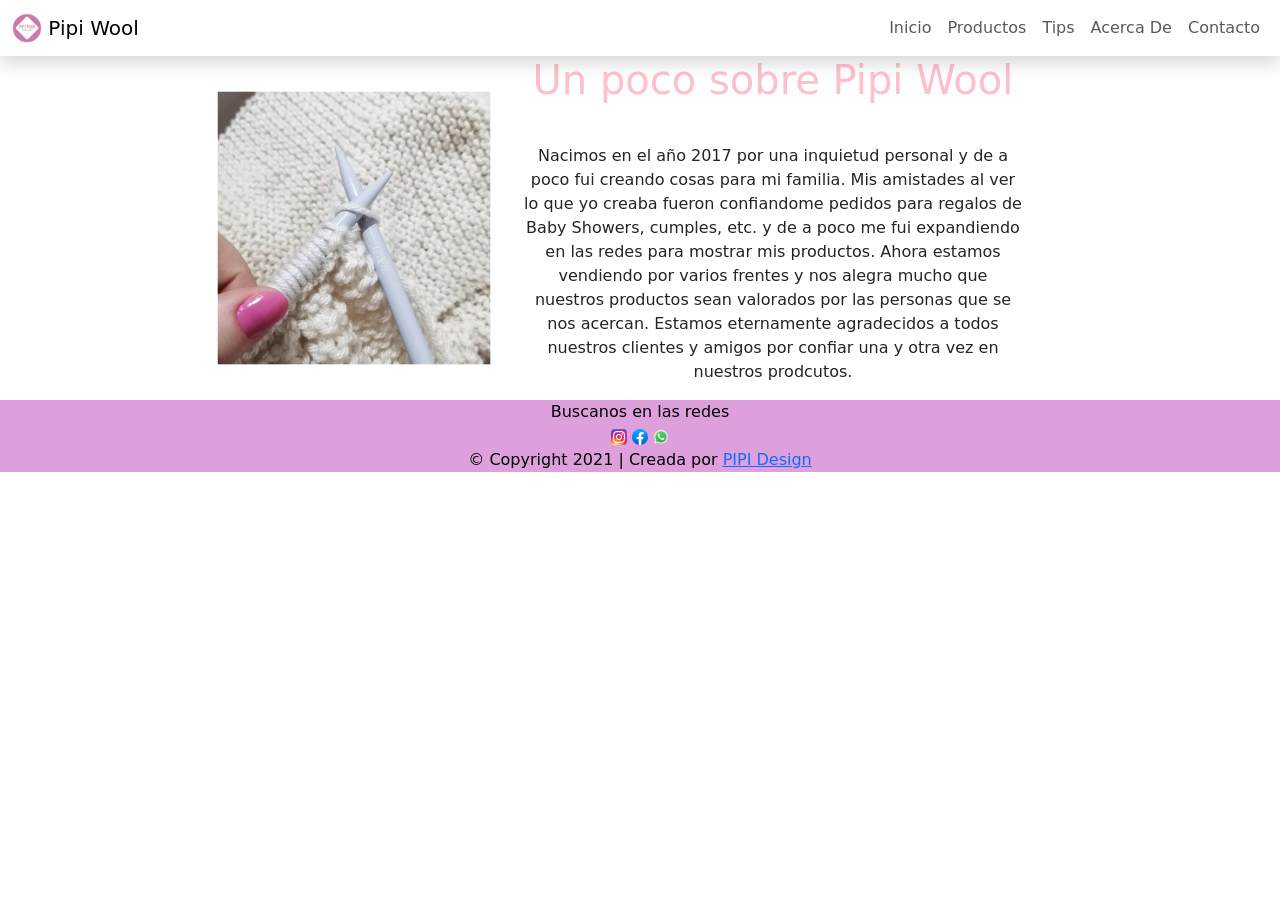
==== pages/acerca.html @ 4b47c168 "Actualizado contacto whatsapp" ====
<!DOCTYPE html>
<html lang="en">
<head>
    <meta charset="UTF-8">
    <meta http-equiv="X-UA-Compatible" content="IE=edge">
    <meta name="viewport" content="width=device-width, initial-scale=1.0">
    <!-- BOOTSTRAP CSS -->
    <link href="https://cdn.jsdelivr.net/npm/bootstrap@5.3.0-alpha1/dist/css/bootstrap.min.css" rel="stylesheet" integrity="sha384-GLhlTQ8iRABdZLl6O3oVMWSktQOp6b7In1Zl3/Jr59b6EGGoI1aFkw7cmDA6j6gD" crossorigin="anonymous">    
    <!-- Page icon -->
    <link rel="shortcut icon" href="../img/logo.png" type="image/svg" />
    <!-- MI CSS -->
    <link rel="stylesheet" href="../css/style.css" />
    <title>Pipi Wool</title>
</head>
<body >
    <nav class="navbar navbar-expand-lg sticky-top shadow ">
        <div class="container-fluid">
            <a class="navbar-brand" href="#">
                <img src="../img/logo.png" width="30" height="30" class="d-inline-block align-top" alt="Pipi Wool">
                Pipi Wool
            </a>
            <button class="navbar-toggler" type="button" data-bs-toggle="collapse" data-bs-target="#navbarNav" aria-controls="navbarNav" aria-expanded="false" aria-label="Toggle navigation">
                <span class="navbar-toggler-icon"></span>
            </button>
            <div class="collapse navbar-collapse " id="navbarNav">
                <ul class="navbar-nav ms-auto">
                    <li class="nav-item rounded-pill">
                        <a class="nav-link" href="../index.html">  Inicio  </a>
                    </li>
                    <li class="nav-item rounded-pill">
                        <a class="nav-link" href="productos.html">Productos</a>
                    </li>
                    <li class="nav-item rounded-pill">
                        <a class="nav-link" href="tips.html">Tips</a>
                    </li>
                    <li class="nav-item rounded-pill">
                        <a class="nav-link" href="acerca.html">Acerca De</a>
                    </li>
                    <li class="nav-item rounded-pill">
                        <a class="nav-link" href="contacto.html">Contacto</a>
                    </li>
                </ul>
            </div>
        </div>
    </nav>

    <!-- seccion principal -->
    <section class="row w-100">
        <div class="row  justify-content-center align-items-center">
            <div class="col-md-3 text-center justify-content-center align-items-center">
                <img src="../img/acerca.jpg" alt="Bienvenidos" class="w-100">
            </div>
            <div class="col-md-5 text-center justify-content-center align-items-center">
                <h1><p>Un poco sobre Pipi Wool</h1><br>Nacimos en el año 2017 por una inquietud personal y de a poco fui creando cosas para mi familia. Mis amistades al ver lo que yo creaba fueron confiandome pedidos para regalos de Baby Showers, cumples, etc. y de a poco me fui expandiendo en las redes para mostrar mis productos. 
                Ahora estamos vendiendo por varios frentes y nos alegra mucho que nuestros productos sean valorados por las personas que se nos acercan. Estamos eternamente agradecidos a todos nuestros clientes y amigos por confiar una y otra vez en nuestros prodcutos.</p>
            </div>
        </div>  
    </section>     
    <!--FOOTER-->
        <footer class="col-md-12 w-100 footer bottom-sticky">
            <div class="footer-sm text-center">
                <div>Buscanos en las redes</div>
                <a href="https://www.instagram.com/pipiwool_uy/" target="blank"><img src="../img/Instagram_icon.png" width="16px" height="16px"></i></a>
                <a href="https://www.facebook.com/profile.php?id=100063614766381" target="blank"><img src="../img/2021_Facebook_icon.svg.png" width="16px" height="16px"></i></a>
                <a href="https://wa.me/+59898344452" target="blank"><img src="../img/what_icon.png" width="16px" height="16px"></i></a>
            </div>
            <div class="footer-bottom text-center">
                &copy; Copyright 2021 <a href="#"></a> | Creada por
                <a href="https://github.com/ggrezzi">PIPI Design</a>
                </div>
            </div>

        </footer>
    
    <!-- BOOTSTRAP JAVASCRIPT FILE -->
    <script src="https://cdn.jsdelivr.net/npm/bootstrap@5.3.0-alpha1/dist/js/bootstrap.bundle.min.js" integrity="sha384-w76AqPfDkMBDXo30jS1Sgez6pr3x5MlQ1ZAGC+nuZB+EYdgRZgiwxhTBTkF7CXvN" crossorigin="anonymous"></script>
</body>
</html>
---- css/style.css ----
@charset "UTF-8";
nav {
  background-color: rgb(255, 255, 255);
}

@media only screen and (min-width: 728px) {
  li:hover {
    font-style: italic;
    font-weight: 600;
  }
  .nav-item:hover {
    box-shadow: 1px 1px 5px #FABCE9;
  }
  .nav-item:active {
    box-shadow: 1px 1px 5px #FABCE9 inset;
  }
  .imagenAcerca {
    height: 300px;
  }
}
@media only screen and (max-width: 727px) {
  li:active {
    background-color: rgb(253, 162, 205);
  }
}
.footer {
  background-color: plum;
  color: black;
}

* {
  margin: 0;
  padding: 0;
  box-sizing: border-box;
}

.inicio {
  padding-top: 50px;
  padding-bottom: 50px;
}

h1 {
  color: pink;
}

.btn-primary {
  background-color: pink;
  border: 0px;
}
.btn-primary:hover {
  background-color: rgb(255, 218, 224);
}

input[type=text], [type=email], textarea {
  width: 100%;
  padding: 12px 20px;
  margin: 0px 20px 12px 0px;
  display: inline-block;
  border: 2px solid #ccc;
  box-sizing: border-box;
}

textarea {
  height: 100px;
  box-sizing: border-box;
  resize: none;
}

input[type=text], [type=email], textarea:focus {
  outline-color: #D77948;
}

/*Formato botón enviar*/

/*# sourceMappingURL=style.css.map */
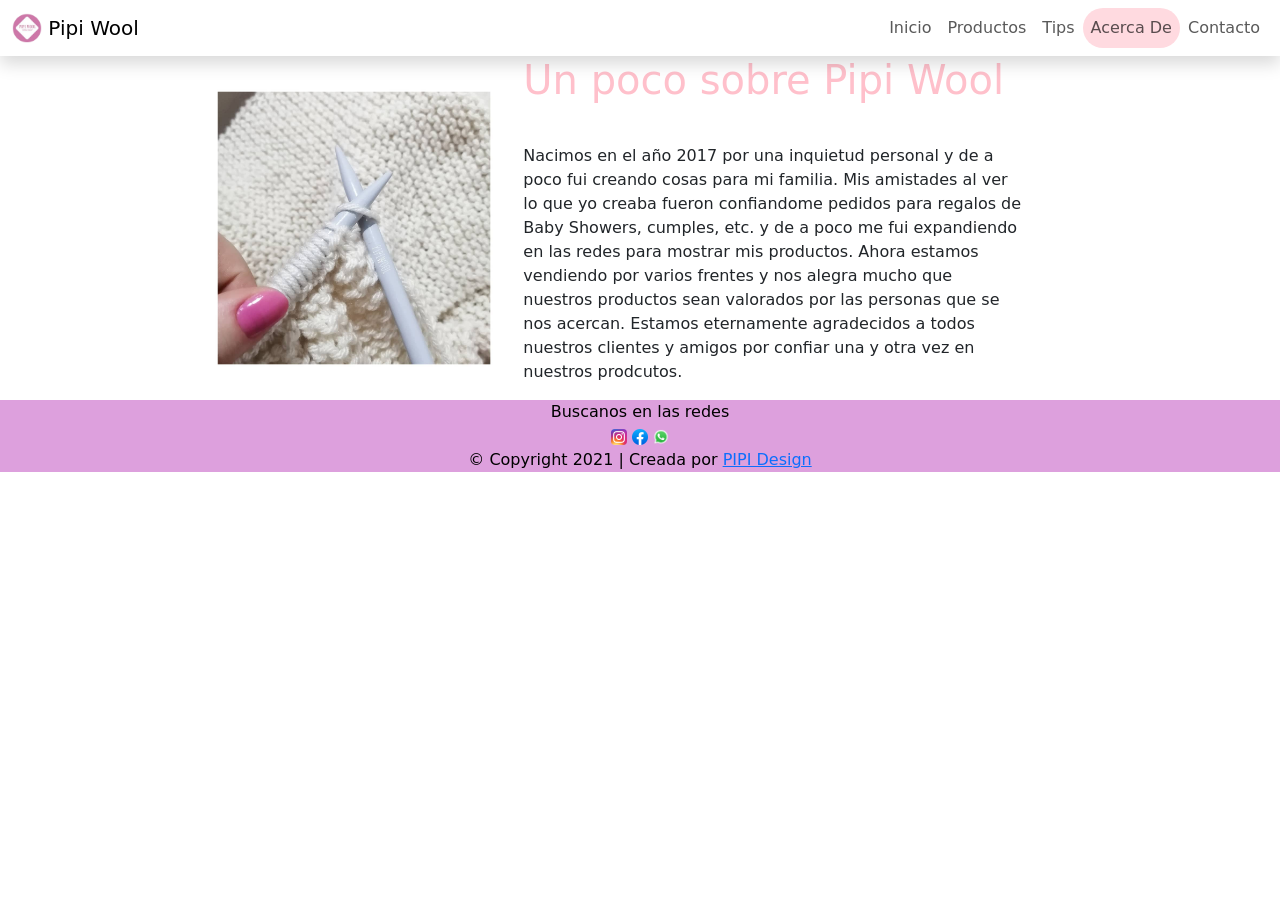
==== commit be1e6390: "NAv Bar Actializado para que quede marcada la pagina activa" ====
--- a/pages/acerca.html
+++ b/pages/acerca.html
@@ -33,7 +33,7 @@
                     <li class="nav-item rounded-pill">
                         <a class="nav-link" href="tips.html">Tips</a>
                     </li>
-                    <li class="nav-item rounded-pill">
+                    <li class="nav-item rounded-pill  active">
                         <a class="nav-link" href="acerca.html">Acerca De</a>
                     </li>
                     <li class="nav-item rounded-pill">
@@ -50,7 +50,7 @@
             <div class="col-md-3 text-center justify-content-center align-items-center">
                 <img src="../img/acerca.jpg" alt="Bienvenidos" class="w-100">
             </div>
-            <div class="col-md-5 text-center justify-content-center align-items-center">
+            <div class="col-md-5  align-items-center ">
                 <h1><p>Un poco sobre Pipi Wool</h1><br>Nacimos en el año 2017 por una inquietud personal y de a poco fui creando cosas para mi familia. Mis amistades al ver lo que yo creaba fueron confiandome pedidos para regalos de Baby Showers, cumples, etc. y de a poco me fui expandiendo en las redes para mostrar mis productos. 
                 Ahora estamos vendiendo por varios frentes y nos alegra mucho que nuestros productos sean valorados por las personas que se nos acercan. Estamos eternamente agradecidos a todos nuestros clientes y amigos por confiar una y otra vez en nuestros prodcutos.</p>
             </div>
--- a/css/style.css
+++ b/css/style.css
@@ -23,6 +23,10 @@
     background-color: rgb(253, 162, 205);
   }
 }
+.active {
+  background-color: rgb(255, 218, 224);
+}
+
 .footer {
   background-color: plum;
   color: black;
@@ -39,7 +43,7 @@
   padding-bottom: 50px;
 }
 
-h1 {
+h1, h3, h5 {
   color: pink;
 }
 
@@ -70,6 +74,10 @@
   outline-color: #D77948;
 }
 
+.formulario {
+  padding: 20px;
+}
+
 /*Formato botón enviar*/
 
 /*# sourceMappingURL=style.css.map */
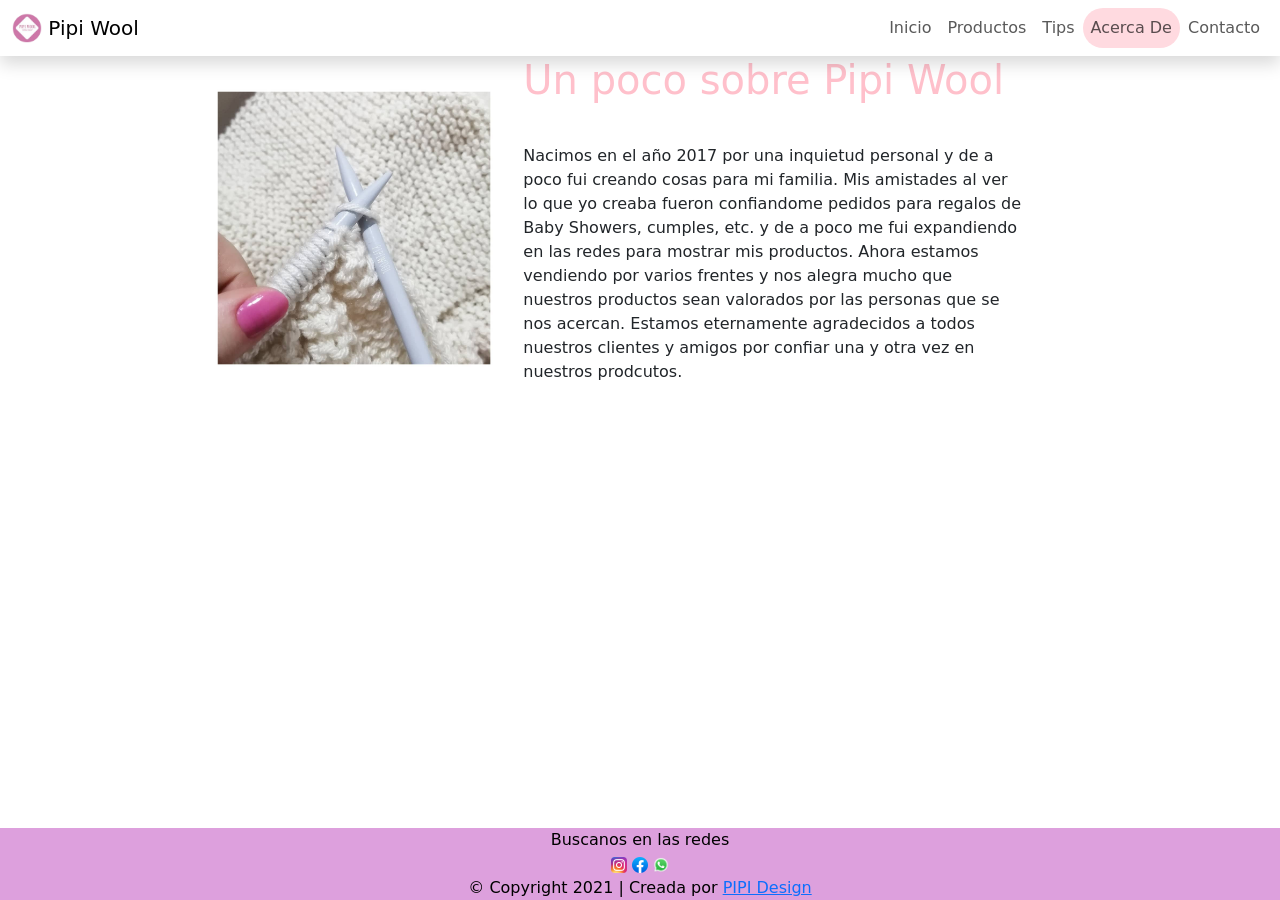
==== commit 19ca5b2b: "Update para footer always visible" ====
--- a/pages/acerca.html
+++ b/pages/acerca.html
@@ -10,7 +10,9 @@
     <link rel="shortcut icon" href="../img/logo.png" type="image/svg" />
     <!-- MI CSS -->
     <link rel="stylesheet" href="../css/style.css" />
-    <title>Pipi Wool</title>
+    <title>Pipi Wool - Acerca de</title>
+    <meta name="description" content="En esta pagina encontraras Amigurumis, gorros, bufandas, vinchas, etc. Todo para regalar o regalarse en crochet.">
+    <meta name="keywords" cotent="AMIGURUMI, AMIGURUMIS, PIP WOOL, CROCHET, REGALOS, GIFTS, GORROS, VINCHAS, BUFANDAS, SOUVENIRS, ARTICULOS PARA BEBES, PORTA CHUPETES, MORDILLO " >
 </head>
 <body >
     <nav class="navbar navbar-expand-lg sticky-top shadow ">
@@ -57,7 +59,7 @@
         </div>  
     </section>     
     <!--FOOTER-->
-        <footer class="col-md-12 w-100 footer bottom-sticky">
+        <footer class="col-md-12 w-100 footer fixed-bottom">
             <div class="footer-sm text-center">
                 <div>Buscanos en las redes</div>
                 <a href="https://www.instagram.com/pipiwool_uy/" target="blank"><img src="../img/Instagram_icon.png" width="16px" height="16px"></i></a>
--- a/css/style.css
+++ b/css/style.css
@@ -1,4 +1,3 @@
-@charset "UTF-8";
 nav {
   background-color: rgb(255, 255, 255);
 }
@@ -25,6 +24,31 @@
 }
 .active {
   background-color: rgb(255, 218, 224);
+}
+
+.rounded-pill {
+  color: rgb(255, 218, 224);
+  cursor: pointer;
+  position: relative;
+  overflow: hidden;
+  transition: all 0.5s;
+}
+
+.rounded-pill:before {
+  content: "";
+  position: absolute;
+  top: 0;
+  left: 0;
+  height: 0%;
+  width: 100%;
+  background-color: rgb(255, 218, 224);
+  z-index: -1;
+  border-radius: 0 0 50% 50%;
+  transition: all 0.5s;
+}
+
+.rounded-pill:hover:before {
+  height: 190%;
 }
 
 .footer {
@@ -78,6 +102,58 @@
   padding: 20px;
 }
 
-/*Formato botón enviar*/
+@keyframes Van {
+  0% {
+    left: 0px;
+    top: 0px;
+  }
+  100% {
+    left: 45vw;
+    top: 0px;
+  }
+}
+@keyframes textoVan {
+  0% {
+    opacity: 0;
+  }
+  90% {
+    opacity: 0;
+  }
+  100% {
+    opacity: 1;
+  }
+}
+/* The element to apply the animation to */
+#containerAnimacion .van {
+  position: relative;
+  animation-name: Van;
+  animation-duration: 5s;
+  animation-play-state: p;
+  animation-iteration-count: 1;
+  animation-fill-mode: forwards;
+}
+
+#containerAnimacion .textoVan {
+  position: relative;
+  animation-name: textoVan;
+  animation-duration: 3s;
+  animation-play-state: running;
+  animation-fill-mode: forwards;
+  animation-iteration-count: 1;
+}
+
+.textoVan {
+  opacity: 0;
+  display: flex;
+  text-align: right;
+}
+
+legend {
+  font-size: 1.25rem;
+}
+
+.cards {
+  margin-bottom: 50px;
+}
 
 /*# sourceMappingURL=style.css.map */
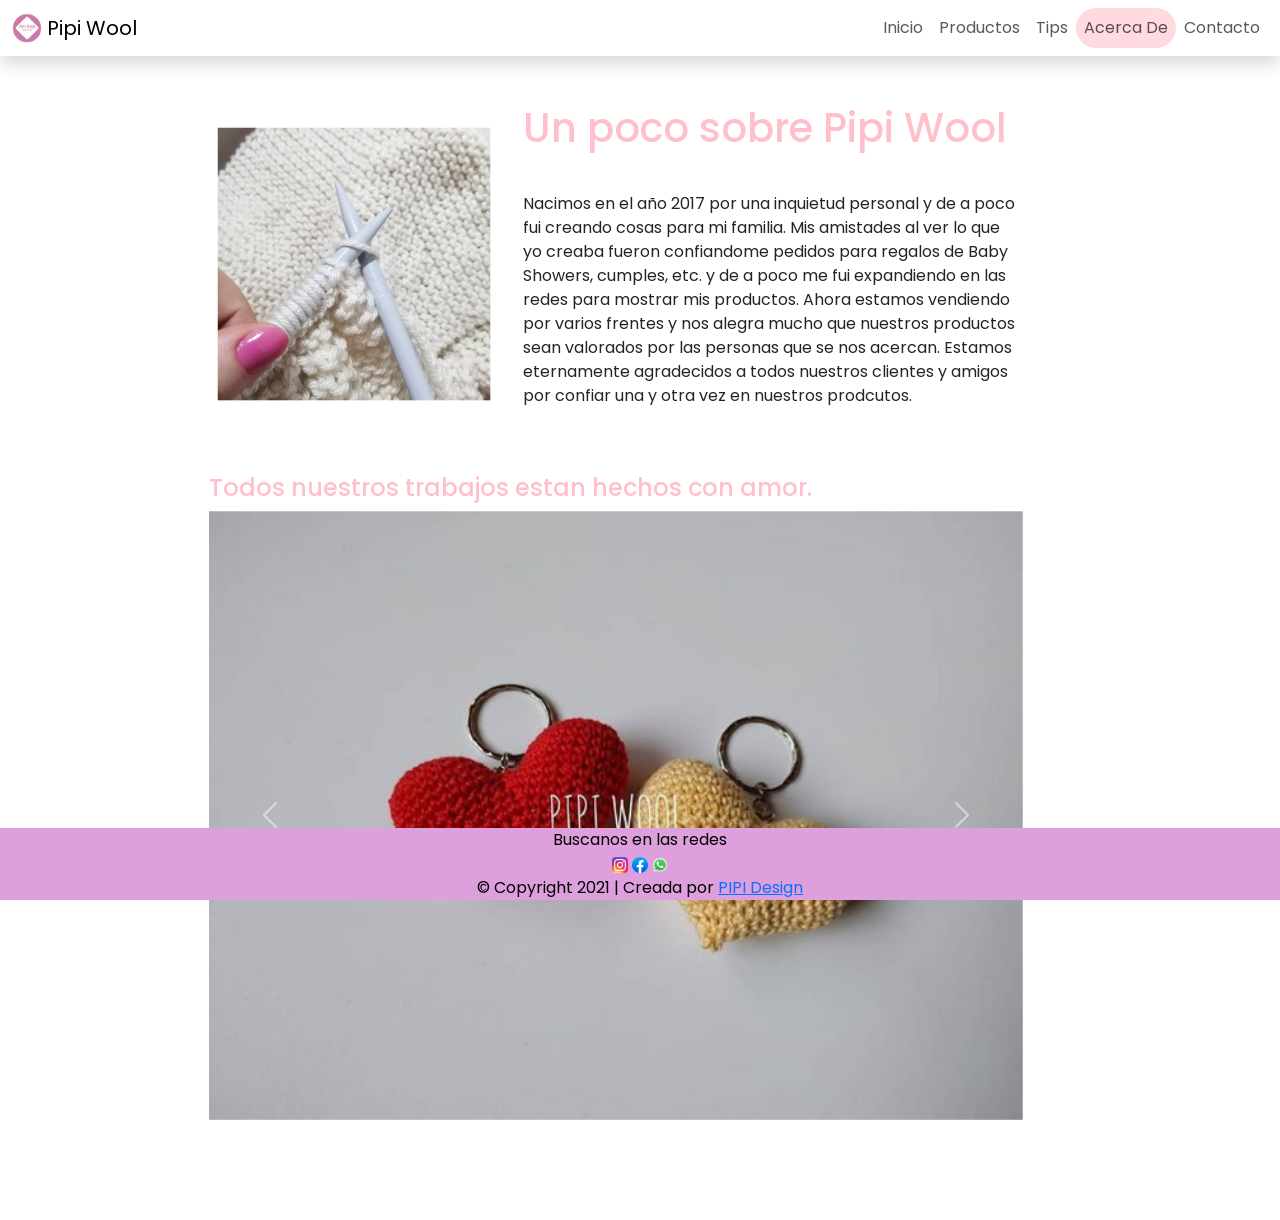
==== commit 9cea8f56: "Agregado nuevo carusel de imagenes  y cambio de descripcion de cada web" ====
--- a/pages/acerca.html
+++ b/pages/acerca.html
@@ -4,6 +4,10 @@
     <meta charset="UTF-8">
     <meta http-equiv="X-UA-Compatible" content="IE=edge">
     <meta name="viewport" content="width=device-width, initial-scale=1.0">
+    <!-- FUENTE -->
+    <link rel="preconnect" href="https://fonts.googleapis.com">
+    <link rel="preconnect" href="https://fonts.gstatic.com" crossorigin>
+    <link href="https://fonts.googleapis.com/css2?family=Poppins&display=swap" rel="stylesheet">
     <!-- BOOTSTRAP CSS -->
     <link href="https://cdn.jsdelivr.net/npm/bootstrap@5.3.0-alpha1/dist/css/bootstrap.min.css" rel="stylesheet" integrity="sha384-GLhlTQ8iRABdZLl6O3oVMWSktQOp6b7In1Zl3/Jr59b6EGGoI1aFkw7cmDA6j6gD" crossorigin="anonymous">    
     <!-- Page icon -->
@@ -11,7 +15,7 @@
     <!-- MI CSS -->
     <link rel="stylesheet" href="../css/style.css" />
     <title>Pipi Wool - Acerca de</title>
-    <meta name="description" content="En esta pagina encontraras Amigurumis, gorros, bufandas, vinchas, etc. Todo para regalar o regalarse en crochet.">
+    <meta name="description" content="Acerca de Pipi Wool. Descripcion de nuestros comienzos y carusel con varias imagenes de nuestros productos">
     <meta name="keywords" cotent="AMIGURUMI, AMIGURUMIS, PIP WOOL, CROCHET, REGALOS, GIFTS, GORROS, VINCHAS, BUFANDAS, SOUVENIRS, ARTICULOS PARA BEBES, PORTA CHUPETES, MORDILLO " >
 </head>
 <body >
@@ -47,7 +51,7 @@
     </nav>
 
     <!-- seccion principal -->
-    <section class="row w-100">
+    <section class="row w-100 pt-5">
         <div class="row  justify-content-center align-items-center">
             <div class="col-md-3 text-center justify-content-center align-items-center">
                 <img src="../img/acerca.jpg" alt="Bienvenidos" class="w-100">
@@ -57,7 +61,48 @@
                 Ahora estamos vendiendo por varios frentes y nos alegra mucho que nuestros productos sean valorados por las personas que se nos acercan. Estamos eternamente agradecidos a todos nuestros clientes y amigos por confiar una y otra vez en nuestros prodcutos.</p>
             </div>
         </div>  
-    </section>     
+    </section>   
+    
+    <section class="row w-100 caruselTrabajos">
+        <div class="row  justify-content-center align-items-center">
+            <div class="col-md-8 align-items-center ">
+                <h4>Todos nuestros trabajos estan hechos con amor.</h4>
+                <div id="carouselTrabajos" class="carousel slide">
+                    <div class="carousel-inner">
+                      <div class="carousel-item active">
+                        <img src="../img/trabajos1.jpg" class="d-block w-100" alt="...">
+                      </div>
+                      <div class="carousel-item">
+                        <img src="../img/trabajos2.jpg" class="d-block w-100" alt="...">
+                      </div>
+                      <div class="carousel-item">
+                        <img src="../img/trabajos3.jpg" class="d-block w-100" alt="...">
+                      </div>
+                      <div class="carousel-item">
+                        <img src="../img/trabajos4.jpg" class="d-block w-100" alt="...">
+                      </div>
+                      <div class="carousel-item">
+                        <img src="../img/trabajos5.jpg" class="d-block w-100" alt="...">
+                      </div>
+                      <div class="carousel-item">
+                        <img src="../img/trabajos6.jpg" class="d-block w-100" alt="...">
+                      </div>
+                      <div class="carousel-item">
+                        <img src="../img/trabajos7.jpg" class="d-block w-100" alt="...">
+                      </div>
+                    </div>
+                    <button class="carousel-control-prev" type="button" data-bs-target="#carouselTrabajos" data-bs-slide="prev">
+                      <span class="carousel-control-prev-icon" aria-hidden="true"></span>
+                      <span class="visually-hidden">Previous</span>
+                    </button>
+                    <button class="carousel-control-next" type="button" data-bs-target="#carouselTrabajos" data-bs-slide="next">
+                      <span class="carousel-control-next-icon" aria-hidden="true"></span>
+                      <span class="visually-hidden">Next</span>
+                    </button>
+                </div>
+            </div>
+        </div>  
+    </section>  
     <!--FOOTER-->
         <footer class="col-md-12 w-100 footer fixed-bottom">
             <div class="footer-sm text-center">
--- a/css/style.css
+++ b/css/style.css
@@ -60,6 +60,7 @@
   margin: 0;
   padding: 0;
   box-sizing: border-box;
+  font-family: "Poppins", sans-serif;
 }
 
 .inicio {
@@ -67,7 +68,7 @@
   padding-bottom: 50px;
 }
 
-h1, h3, h5 {
+h1, h3, h5, h4, h6 {
   color: pink;
 }
 
@@ -156,4 +157,9 @@
   margin-bottom: 50px;
 }
 
+.caruselTrabajos {
+  padding-top: 50px;
+  margin-bottom: 100px;
+}
+
 /*# sourceMappingURL=style.css.map */
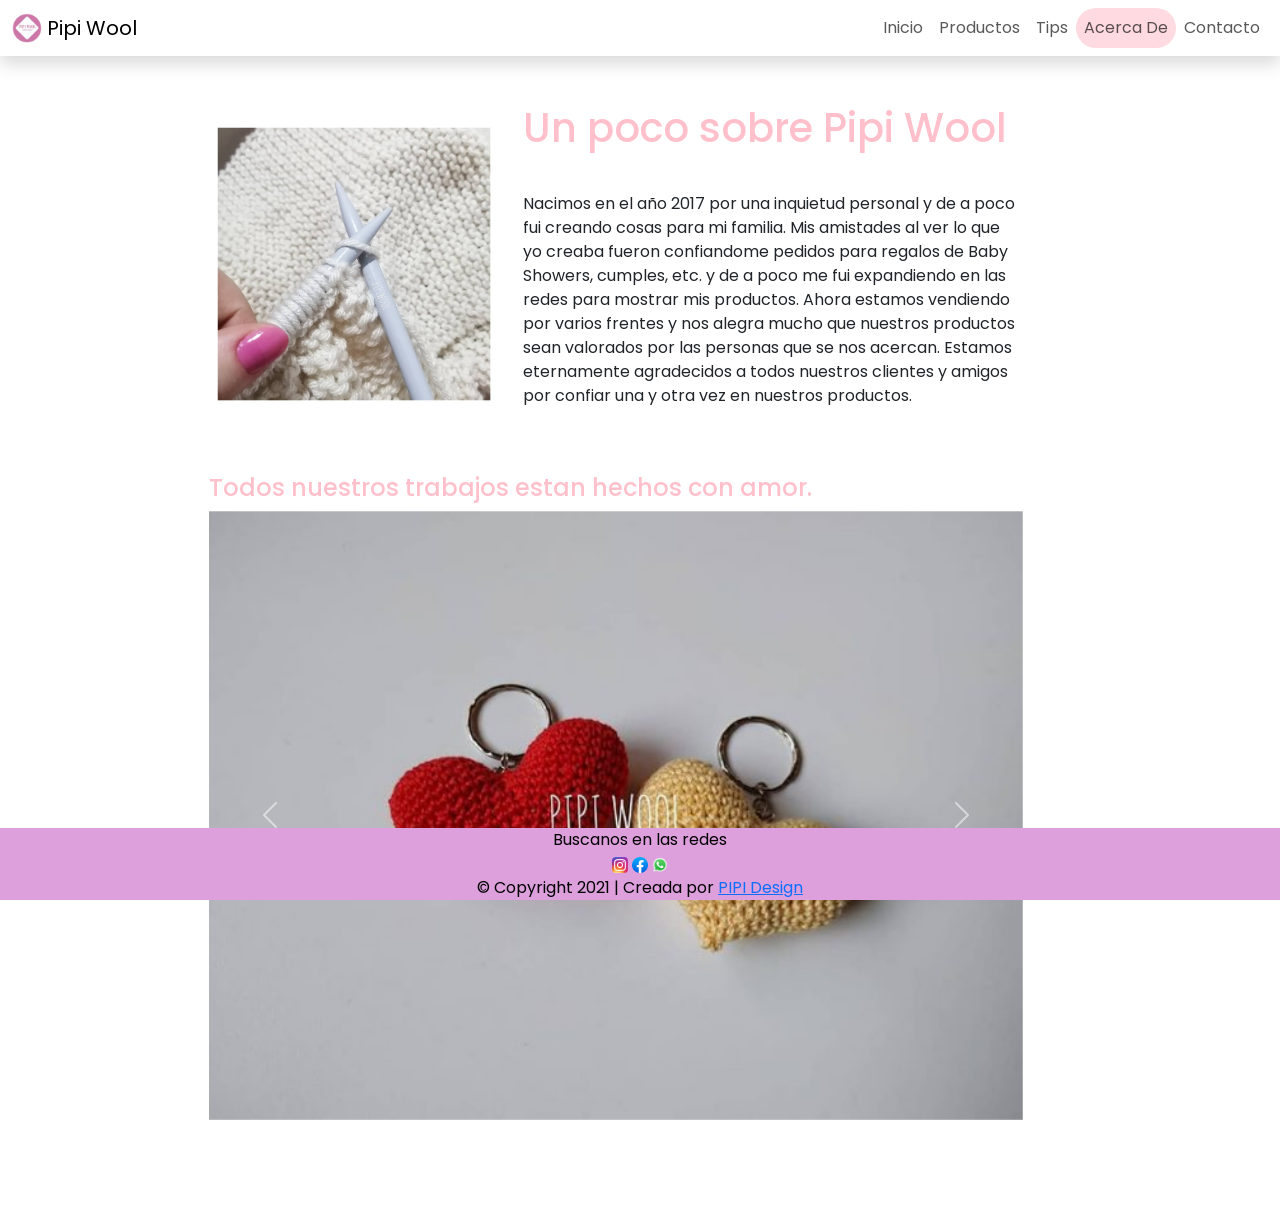
==== commit 950cedb9: "correcciones finales Agregado texto de ALT a todas las imagenes Corregidos links rotos en pie de pag" ====
--- a/pages/acerca.html
+++ b/pages/acerca.html
@@ -21,7 +21,7 @@
 <body >
     <nav class="navbar navbar-expand-lg sticky-top shadow ">
         <div class="container-fluid">
-            <a class="navbar-brand" href="#">
+            <a class="navbar-brand" href="../index.html">
                 <img src="../img/logo.png" width="30" height="30" class="d-inline-block align-top" alt="Pipi Wool">
                 Pipi Wool
             </a>
@@ -58,7 +58,7 @@
             </div>
             <div class="col-md-5  align-items-center ">
                 <h1><p>Un poco sobre Pipi Wool</h1><br>Nacimos en el año 2017 por una inquietud personal y de a poco fui creando cosas para mi familia. Mis amistades al ver lo que yo creaba fueron confiandome pedidos para regalos de Baby Showers, cumples, etc. y de a poco me fui expandiendo en las redes para mostrar mis productos. 
-                Ahora estamos vendiendo por varios frentes y nos alegra mucho que nuestros productos sean valorados por las personas que se nos acercan. Estamos eternamente agradecidos a todos nuestros clientes y amigos por confiar una y otra vez en nuestros prodcutos.</p>
+                Ahora estamos vendiendo por varios frentes y nos alegra mucho que nuestros productos sean valorados por las personas que se nos acercan. Estamos eternamente agradecidos a todos nuestros clientes y amigos por confiar una y otra vez en nuestros productos.</p>
             </div>
         </div>  
     </section>   
@@ -70,25 +70,25 @@
                 <div id="carouselTrabajos" class="carousel slide">
                     <div class="carousel-inner">
                       <div class="carousel-item active">
-                        <img src="../img/trabajos1.jpg" class="d-block w-100" alt="...">
+                        <img src="../img/trabajos1.jpg" class="d-block w-100" alt="Llavero Corazones">
                       </div>
                       <div class="carousel-item">
-                        <img src="../img/trabajos2.jpg" class="d-block w-100" alt="...">
+                        <img src="../img/trabajos2.jpg" class="d-block w-100" alt="Llavero Dona">
                       </div>
                       <div class="carousel-item">
-                        <img src="../img/trabajos3.jpg" class="d-block w-100" alt="...">
+                        <img src="../img/trabajos3.jpg" class="d-block w-100" alt="Llavero PIzza c/Pepperoni">
                       </div>
                       <div class="carousel-item">
-                        <img src="../img/trabajos4.jpg" class="d-block w-100" alt="...">
+                        <img src="../img/trabajos4.jpg" class="d-block w-100" alt="Llaveros Snitch">
                       </div>
                       <div class="carousel-item">
-                        <img src="../img/trabajos5.jpg" class="d-block w-100" alt="...">
+                        <img src="../img/trabajos5.jpg" class="d-block w-100" alt="Llavero Tiburon">
                       </div>
                       <div class="carousel-item">
-                        <img src="../img/trabajos6.jpg" class="d-block w-100" alt="...">
+                        <img src="../img/trabajos6.jpg" class="d-block w-100" alt="Llavero Avion">
                       </div>
                       <div class="carousel-item">
-                        <img src="../img/trabajos7.jpg" class="d-block w-100" alt="...">
+                        <img src="../img/trabajos7.jpg" class="d-block w-100" alt="Llavero Camara de Fotos">
                       </div>
                     </div>
                     <button class="carousel-control-prev" type="button" data-bs-target="#carouselTrabajos" data-bs-slide="prev">
@@ -112,8 +112,8 @@
                 <a href="https://wa.me/+59898344452" target="blank"><img src="../img/what_icon.png" width="16px" height="16px"></i></a>
             </div>
             <div class="footer-bottom text-center">
-                &copy; Copyright 2021 <a href="#"></a> | Creada por
-                <a href="https://github.com/ggrezzi">PIPI Design</a>
+                &copy; Copyright 2021 | Creada por
+                <a href="https://github.com/ggrezzi" target="_blank">PIPI Design</a>
                 </div>
             </div>
 
--- a/css/style.css
+++ b/css/style.css
@@ -1,3 +1,4 @@
+/* importacion info CSS de la NAvBar y del Footer*/ /* Agregado color de fondo rosado en la barra de navegacion*/
 nav {
   background-color: rgb(255, 255, 255);
 }
@@ -7,6 +8,7 @@
     font-style: italic;
     font-weight: 600;
   }
+  /* efecto boton*/
   .nav-item:hover {
     box-shadow: 1px 1px 5px #FABCE9;
   }
@@ -22,10 +24,12 @@
     background-color: rgb(253, 162, 205);
   }
 }
+/*Color del boton por defecto cuando la pagina es la activa*/
 .active {
   background-color: rgb(255, 218, 224);
 }
 
+/*Formato pastillas de la barra de navegacion*/
 .rounded-pill {
   color: rgb(255, 218, 224);
   cursor: pointer;
@@ -34,6 +38,7 @@
   transition: all 0.5s;
 }
 
+/*Efecto llenado rosado cuando se mueve el mouse sobre el boton*/
 .rounded-pill:before {
   content: "";
   position: absolute;
@@ -51,11 +56,13 @@
   height: 190%;
 }
 
+/*Agregado color de la marca al fondo del footer*/
 .footer {
   background-color: plum;
   color: black;
 }
 
+/*Seteo que aplica a todas las webs*/
 * {
   margin: 0;
   padding: 0;
@@ -63,15 +70,18 @@
   font-family: "Poppins", sans-serif;
 }
 
+/*Margen para que la web no quede oculta en la navbar o en el footer*/
 .inicio {
   padding-top: 50px;
   padding-bottom: 50px;
 }
 
-h1, h3, h5, h4, h6 {
+/* color elegido por la marca para los titulos*/
+h1, h2, h3, h5, h4, h6 {
   color: pink;
 }
 
+/*cambio de los valores de btn_primary para usar los de la marca*/
 .btn-primary {
   background-color: pink;
   border: 0px;
@@ -80,6 +90,7 @@
   background-color: rgb(255, 218, 224);
 }
 
+/*formato formularios*/
 input[type=text], [type=email], textarea {
   width: 100%;
   padding: 12px 20px;
@@ -103,6 +114,7 @@
   padding: 20px;
 }
 
+/*animacion Van y texto*/
 @keyframes Van {
   0% {
     left: 0px;
@@ -124,7 +136,7 @@
     opacity: 1;
   }
 }
-/* The element to apply the animation to */
+/* Elemento al que se le aplica la animacion*/
 #containerAnimacion .van {
   position: relative;
   animation-name: Van;
@@ -149,10 +161,12 @@
   text-align: right;
 }
 
+/* formato para mensajes debajo de mapa y formulario*/
 legend {
   font-size: 1.25rem;
 }
 
+/* Margenes usdos en varias paginas para que no queden ocultos o pegados a la barra de nav o al pie de pagina*/
 .cards {
   margin-bottom: 50px;
 }
@@ -162,4 +176,8 @@
   margin-bottom: 100px;
 }
 
+.contacto {
+  padding-top: 30px;
+}
+
 /*# sourceMappingURL=style.css.map */
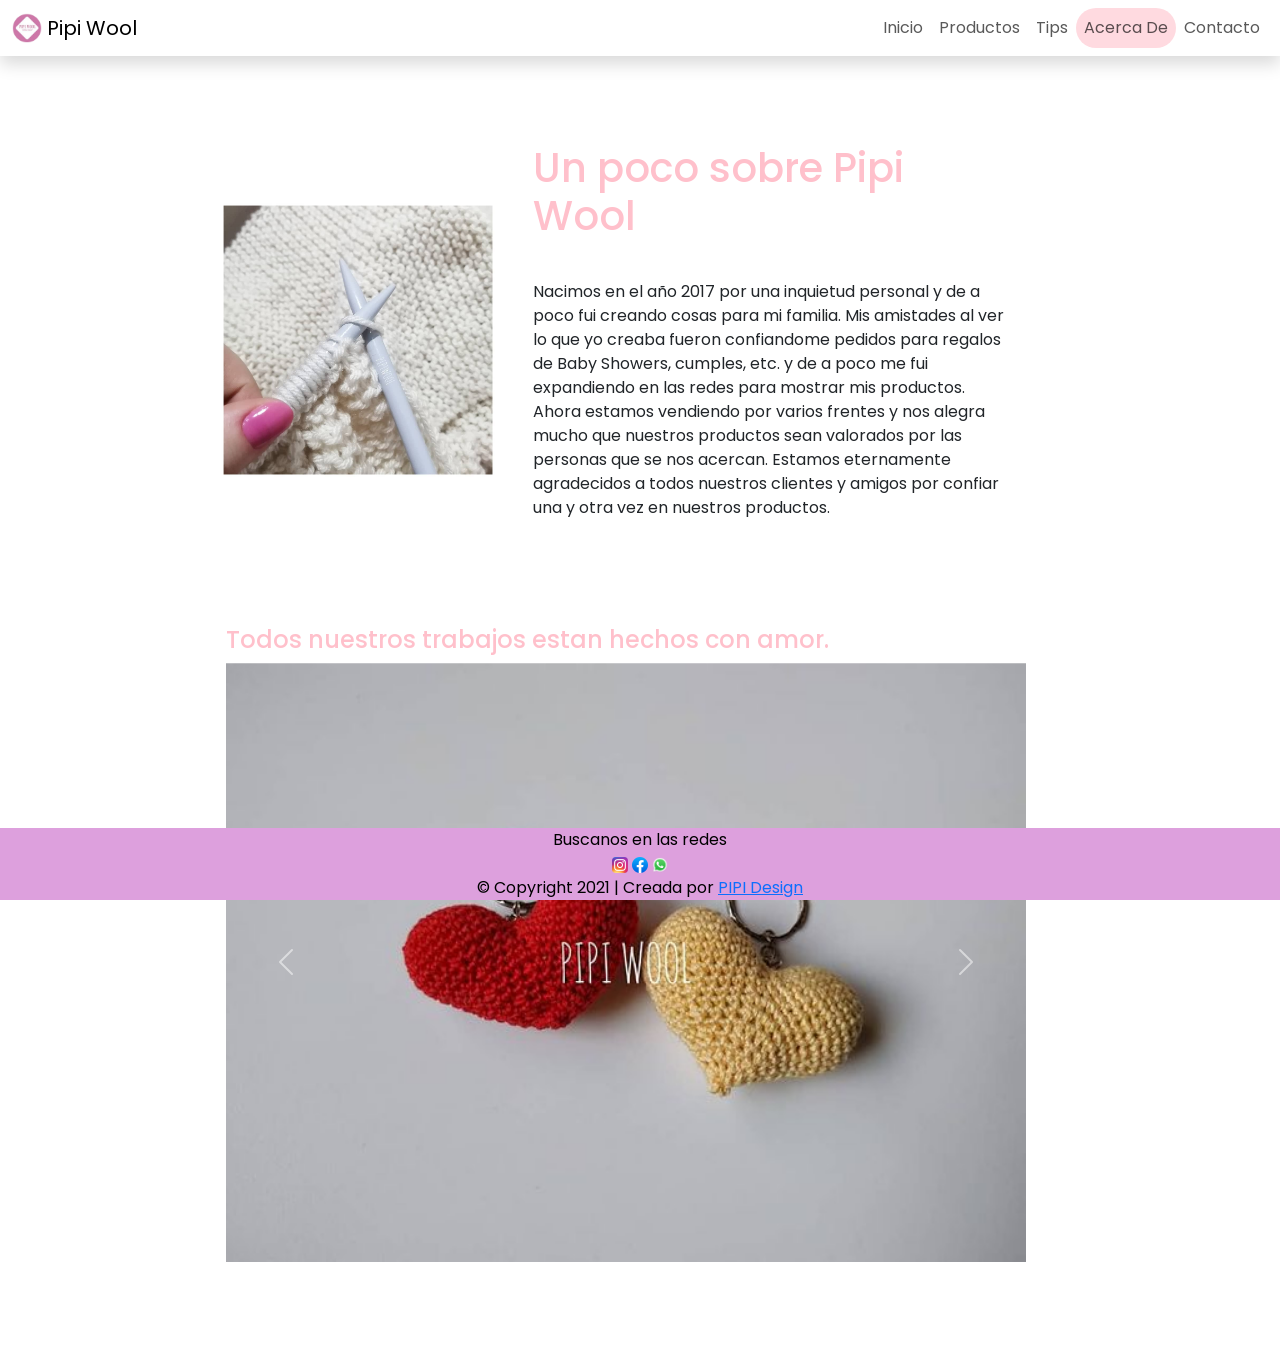
==== commit 3eb1d433: "Ultimos detalles Agregado padding en la pagina "Acerca de" para que no quede mal en mobil.  Agregado" ====
--- a/pages/acerca.html
+++ b/pages/acerca.html
@@ -52,11 +52,11 @@
 
     <!-- seccion principal -->
     <section class="row w-100 pt-5">
-        <div class="row  justify-content-center align-items-center">
+        <div class="row  justify-content-center align-items-center acerca">
             <div class="col-md-3 text-center justify-content-center align-items-center">
                 <img src="../img/acerca.jpg" alt="Bienvenidos" class="w-100">
             </div>
-            <div class="col-md-5  align-items-center ">
+            <div class="col-md-5  align-items-center acerca">
                 <h1><p>Un poco sobre Pipi Wool</h1><br>Nacimos en el año 2017 por una inquietud personal y de a poco fui creando cosas para mi familia. Mis amistades al ver lo que yo creaba fueron confiandome pedidos para regalos de Baby Showers, cumples, etc. y de a poco me fui expandiendo en las redes para mostrar mis productos. 
                 Ahora estamos vendiendo por varios frentes y nos alegra mucho que nuestros productos sean valorados por las personas que se nos acercan. Estamos eternamente agradecidos a todos nuestros clientes y amigos por confiar una y otra vez en nuestros productos.</p>
             </div>
@@ -107,9 +107,9 @@
         <footer class="col-md-12 w-100 footer fixed-bottom">
             <div class="footer-sm text-center">
                 <div>Buscanos en las redes</div>
-                <a href="https://www.instagram.com/pipiwool_uy/" target="blank"><img src="../img/Instagram_icon.png" width="16px" height="16px"></i></a>
-                <a href="https://www.facebook.com/profile.php?id=100063614766381" target="blank"><img src="../img/2021_Facebook_icon.svg.png" width="16px" height="16px"></i></a>
-                <a href="https://wa.me/+59898344452" target="blank"><img src="../img/what_icon.png" width="16px" height="16px"></i></a>
+                <a href="https://www.instagram.com/pipiwool_uy/" target="blank"><img src="../img/Instagram_icon.png" width="16px" height="16px" alt="Pipi Wool - Instagram"></i></a>
+                <a href="https://www.facebook.com/profile.php?id=100063614766381" target="blank"><img src="../img/2021_Facebook_icon.svg.png" width="16px" height="16px" alt="Pipi Wool - facebook"></i></a>
+                <a href="https://wa.me/+59898344452" target="blank"><img src="../img/what_icon.png" width="16px" height="16px" alt="Pipi Wool - Whatsapp"></i></a>
             </div>
             <div class="footer-bottom text-center">
                 &copy; Copyright 2021 | Creada por
--- a/css/style.css
+++ b/css/style.css
@@ -110,7 +110,7 @@
   outline-color: #D77948;
 }
 
-.formulario {
+.formulario, .acerca {
   padding: 20px;
 }
 
@@ -174,6 +174,7 @@
 .caruselTrabajos {
   padding-top: 50px;
   margin-bottom: 100px;
+  padding-left: 20px;
 }
 
 .contacto {
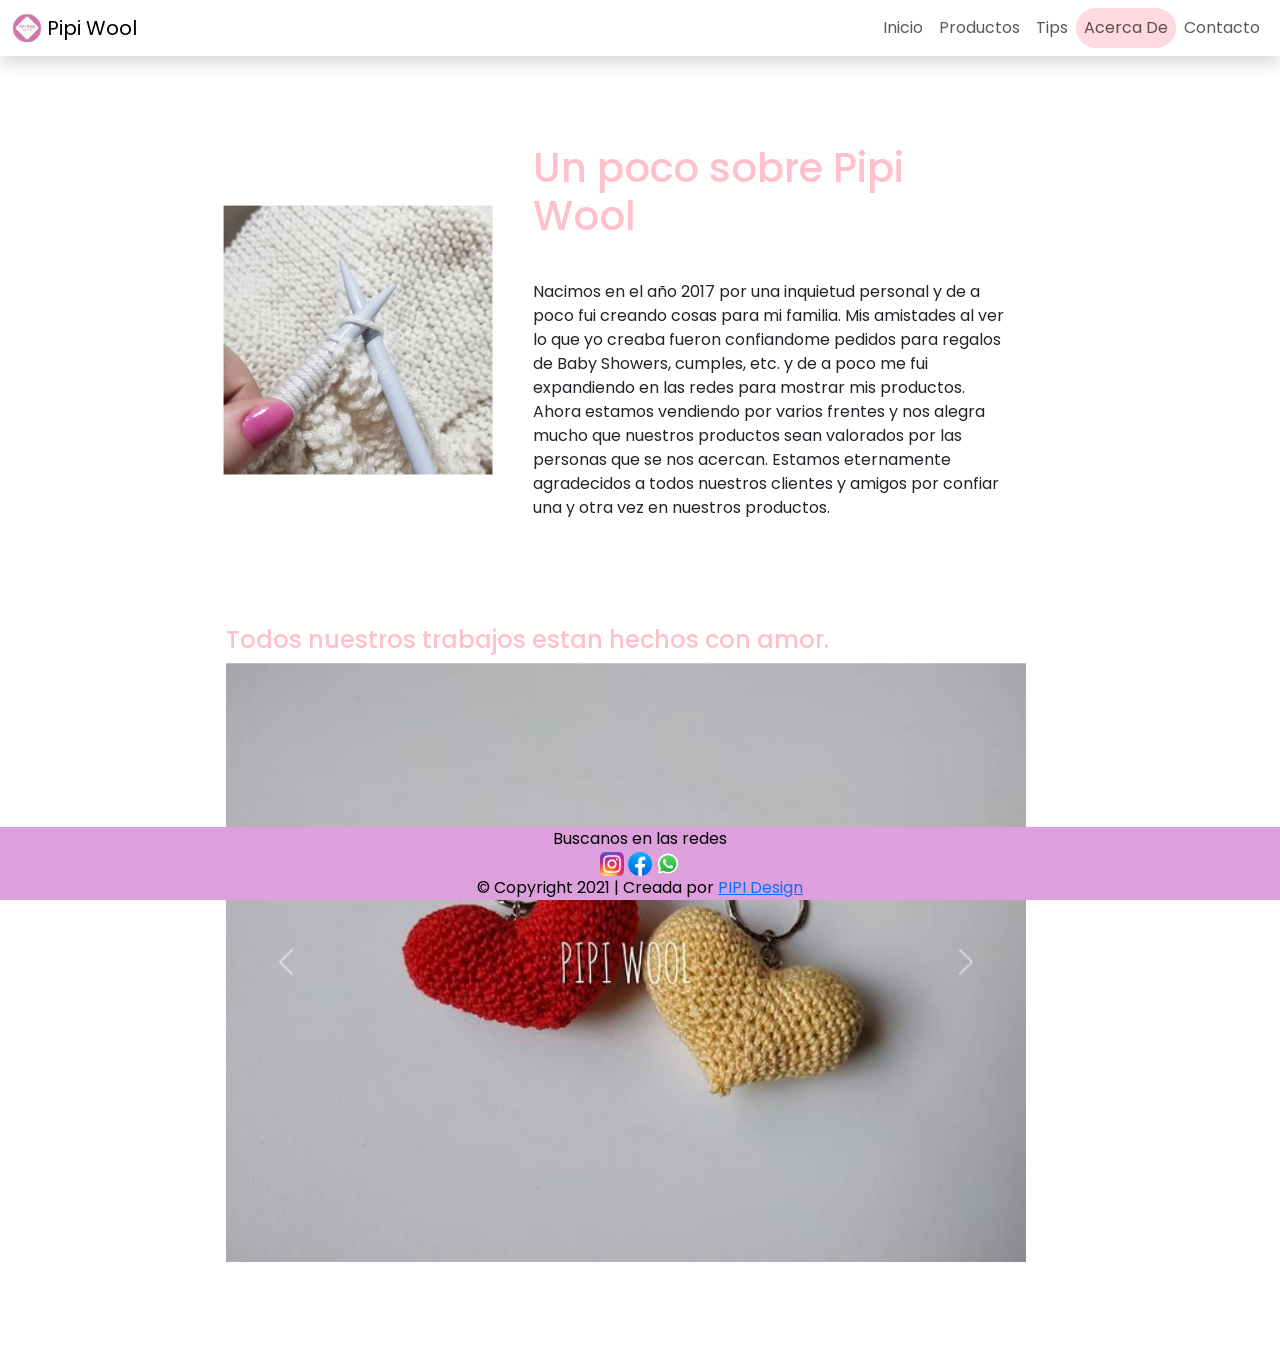
==== commit cae31a83: "Actualizado para correcciones entrega final" ====
--- a/pages/acerca.html
+++ b/pages/acerca.html
@@ -107,9 +107,9 @@
         <footer class="col-md-12 w-100 footer fixed-bottom">
             <div class="footer-sm text-center">
                 <div>Buscanos en las redes</div>
-                <a href="https://www.instagram.com/pipiwool_uy/" target="blank"><img src="../img/Instagram_icon.png" width="16px" height="16px" alt="Pipi Wool - Instagram"></i></a>
-                <a href="https://www.facebook.com/profile.php?id=100063614766381" target="blank"><img src="../img/2021_Facebook_icon.svg.png" width="16px" height="16px" alt="Pipi Wool - facebook"></i></a>
-                <a href="https://wa.me/+59898344452" target="blank"><img src="../img/what_icon.png" width="16px" height="16px" alt="Pipi Wool - Whatsapp"></i></a>
+                <a href="https://www.instagram.com/pipiwool_uy/" target="blank"><img class="iconoFooter" src="../img/Instagram_icon.png" alt="Pipi Wool - Instagram"></i></a>
+                <a href="https://www.facebook.com/profile.php?id=100063614766381" target="blank"><img class="iconoFooter" src="../img/2021_Facebook_icon.svg.png" alt="Pipi Wool - facebook"></i></a>
+                <a href="https://wa.me/+59898344452" target="blank"><img class="iconoFooter" src="../img/what_icon.png" alt="Pipi Wool - Whatsapp"></i></a>
             </div>
             <div class="footer-bottom text-center">
                 &copy; Copyright 2021 | Creada por
--- a/css/style.css
+++ b/css/style.css
@@ -22,6 +22,9 @@
 @media only screen and (max-width: 727px) {
   li:active {
     background-color: rgb(253, 162, 205);
+  }
+  .nav-link {
+    text-align: center;
   }
 }
 /*Color del boton por defecto cuando la pagina es la activa*/
@@ -60,6 +63,10 @@
 .footer {
   background-color: plum;
   color: black;
+}
+
+.iconoFooter {
+  height: 24px;
 }
 
 /*Seteo que aplica a todas las webs*/
@@ -144,6 +151,7 @@
   animation-play-state: p;
   animation-iteration-count: 1;
   animation-fill-mode: forwards;
+  padding-bottom: 50px;
 }
 
 #containerAnimacion .textoVan {
